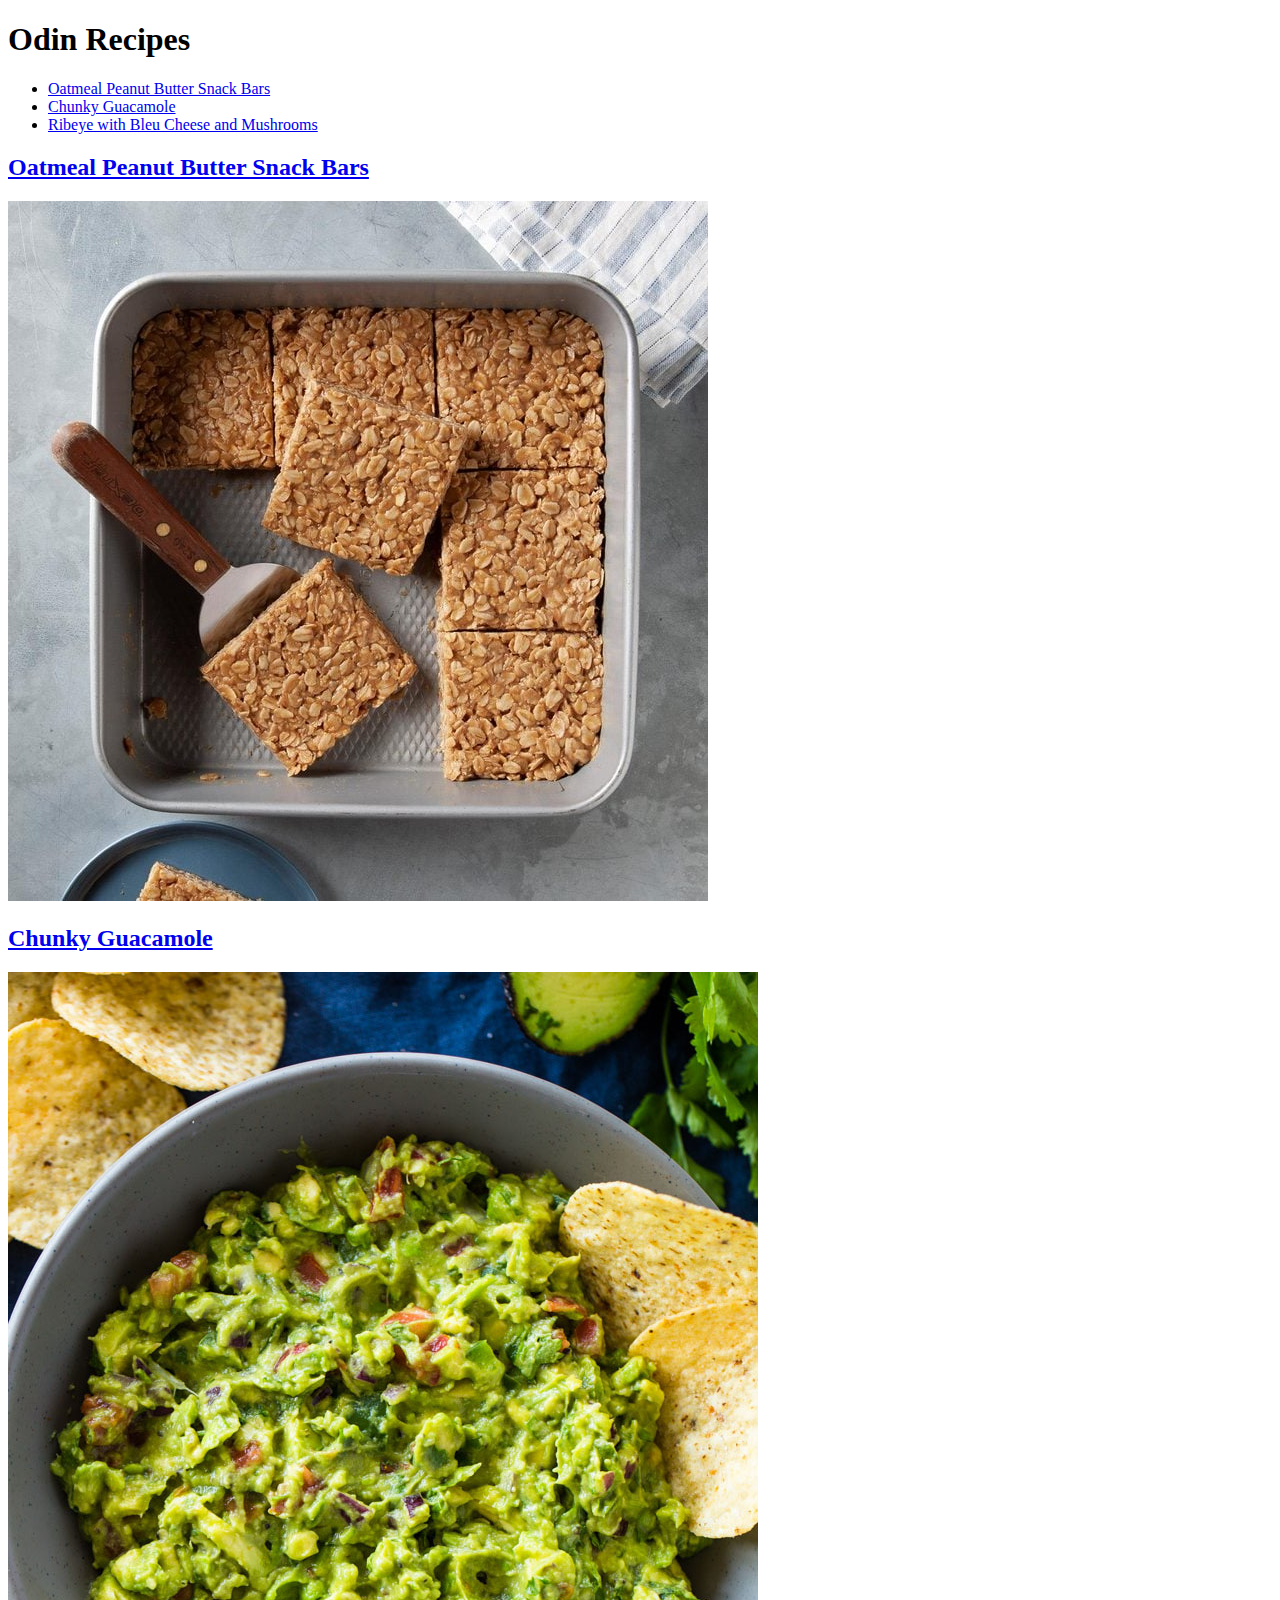
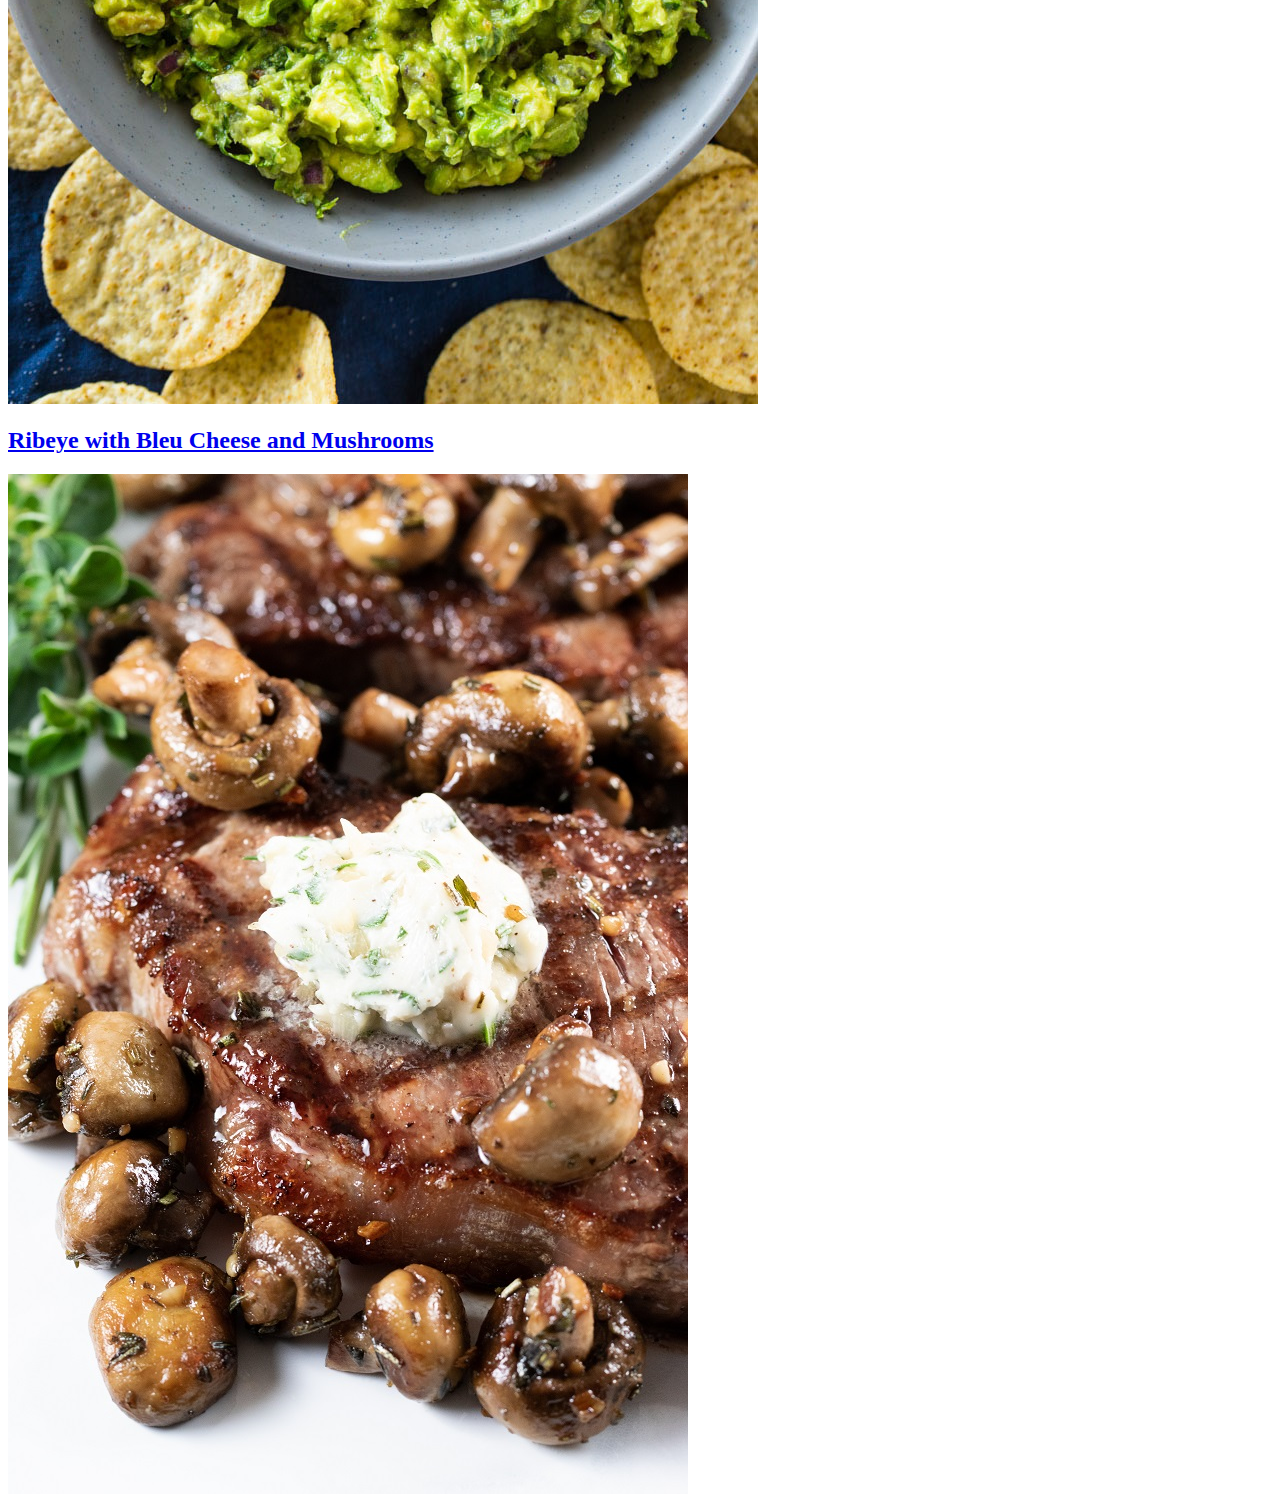
==== index.html @ cf12d93c "Repair typos" ====
<!DOCTYPE html>
<html lang="en">
<head>
    <meta charset="UTF-8">
    
    <title>Recipes Project</title>
</head>
<body>
    <h1>Odin Recipes</h1>
    
    <ul class="recipe-list">
        <li><a href="recipes/oatpbbar.html">Oatmeal Peanut Butter Snack Bars</a></li>
        <li><a href="recipes/chunkyguacamole.html">Chunky Guacamole</a></li>
        <li><a href="recipes/bcmushsteak.html">Ribeye with Bleu Cheese and Mushrooms</a></li>
    </ul>
  <div class="recipe-list">  
    <h2><a href="recipes/oatpbbar.html">Oatmeal Peanut Butter Snack Bars</a></h2>
        <a href="recipes/oatpbbar.html"><img src="./img/oatpb.jpg" alt="square pan with sliced oatmeal peanut butter squares. One bar is resting on offset spatula."></a>
    <h2><a href="recipes/chunkyguacamole.html">Chunky Guacamole</a></h2>
        <a href="recipes/chunkyguacamole.html"><img src="./img/guacamole.jpg" alt="grey bowl of chunky guacamole surrounded by tortilla chips"></a>
    <h2><a href="recipes/bcmushsteak.html">Ribeye with Bleu Cheese and Mushrooms</a></h2>
         <a href="recipes/bcmushsteak.html"><img src="img/bcmushsteak.jpg" alt="Steak topped with Bleu Cheese on plate. Small onions cascade off steak onto plate."></a>
</div>
        </body>
</html>
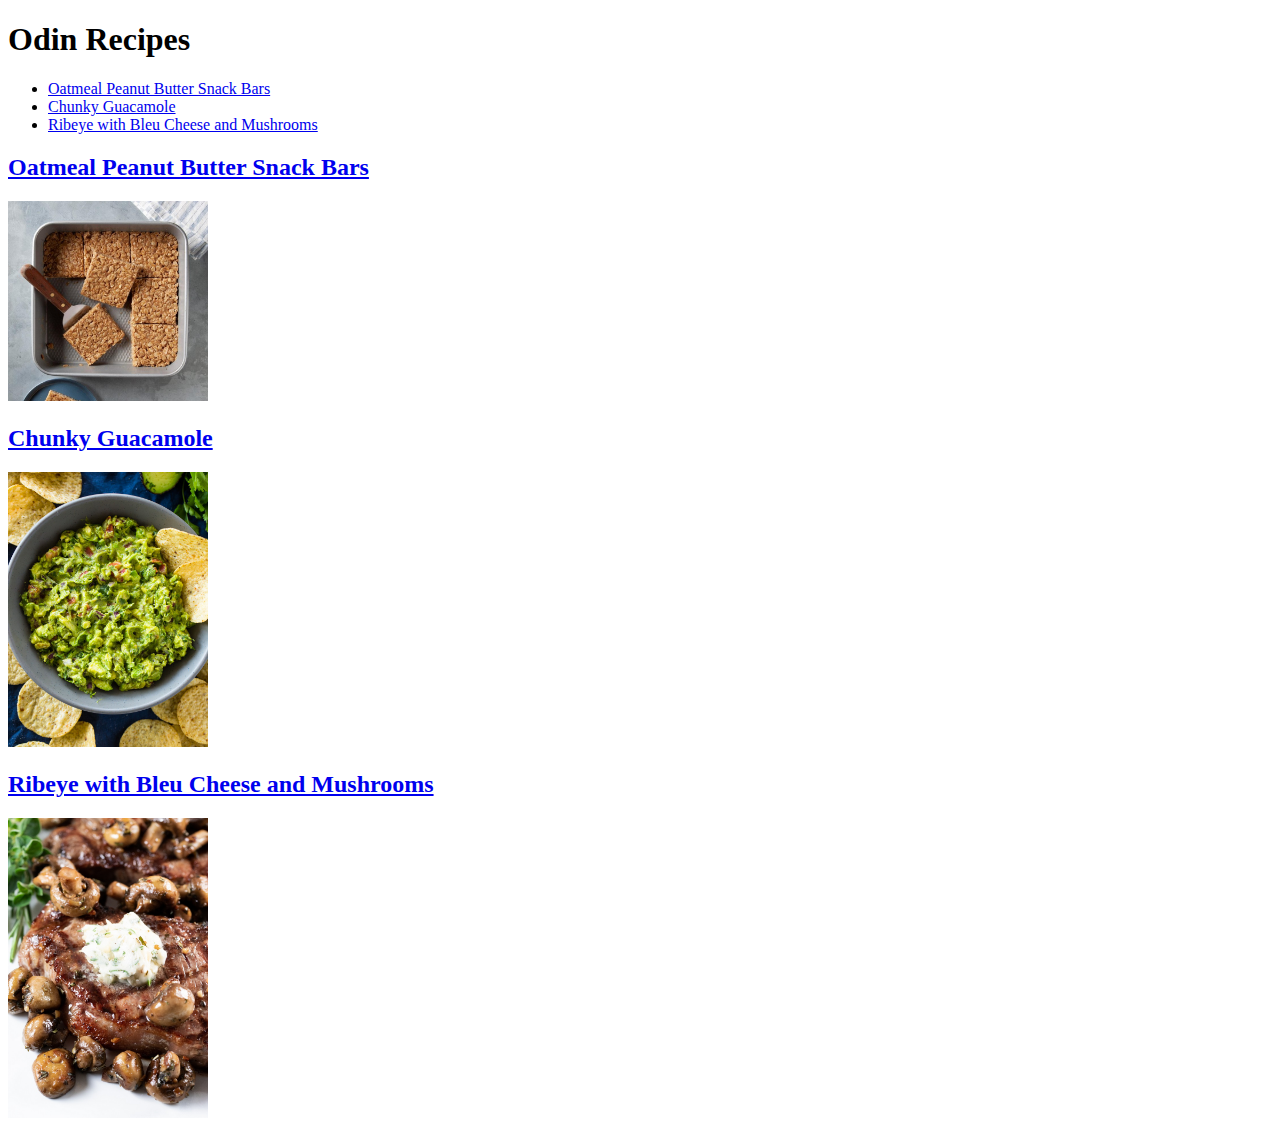
==== commit 1bafb602: "Link style.css to pages" ====
--- a/index.html
+++ b/index.html
@@ -2,7 +2,7 @@
 <html lang="en">
 <head>
     <meta charset="UTF-8">
-    
+    <link rel="stylesheet" href="style.css">
     <title>Recipes Project</title>
 </head>
 <body>
@@ -15,11 +15,11 @@
     </ul>
   <div class="recipe-list">  
     <h2><a href="recipes/oatpbbar.html">Oatmeal Peanut Butter Snack Bars</a></h2>
-        <a href="recipes/oatpbbar.html"><img src="./img/oatpb.jpg" alt="square pan with sliced oatmeal peanut butter squares. One bar is resting on offset spatula."></a>
+        <a href="recipes/oatpbbar.html"><img src="./img/oatpb.jpg" alt="square pan with sliced oatmeal peanut butter squares. One bar is resting on offset spatula." class="recipe-picture oat"></a>
     <h2><a href="recipes/chunkyguacamole.html">Chunky Guacamole</a></h2>
-        <a href="recipes/chunkyguacamole.html"><img src="./img/guacamole.jpg" alt="grey bowl of chunky guacamole surrounded by tortilla chips"></a>
+        <a href="recipes/chunkyguacamole.html"><img class="recipe-picture guacamole" src="./img/guacamole.jpg" alt="grey bowl of chunky guacamole surrounded by tortilla chips"></a>
     <h2><a href="recipes/bcmushsteak.html">Ribeye with Bleu Cheese and Mushrooms</a></h2>
-         <a href="recipes/bcmushsteak.html"><img src="img/bcmushsteak.jpg" alt="Steak topped with Bleu Cheese on plate. Small onions cascade off steak onto plate."></a>
+         <a href="recipes/bcmushsteak.html"><img class="recipe-picture steak" src="img/bcmushsteak.jpg" alt="Steak topped with Bleu Cheese on plate. Small onions cascade off steak onto plate."></a>
 </div>
         </body>
 </html>--- a/style.css
+++ b/style.css
@@ -0,0 +1,28 @@
+/* odin-recipes css additions */
+
+/* planned ideas: adjust images to be same size and smaller on page to reduce the need to scroll.
+heading description class - desc
+ingredients and instructions multiple classes
+classes: fonts, ingred, instruct on h3
+ul class ingred items (recipe pages)
+ol class items ordered (recipe pages)
+
+class recipe-list (index)
+add div to index 
+
+class recipe-picture (all pages)
+class oat, guacamole, steak (for each recipe)
+class optional
+class serve
+ID Alternatives
+class go-home links to index
+ID guac-recipe, steak-recipe
+*/
+
+.fonts {
+    font-family: Verdana, Geneva, Tahoma, sans-serif;
+}
+
+.recipe-picture {
+    width: 200px; 
+    height: auto;}
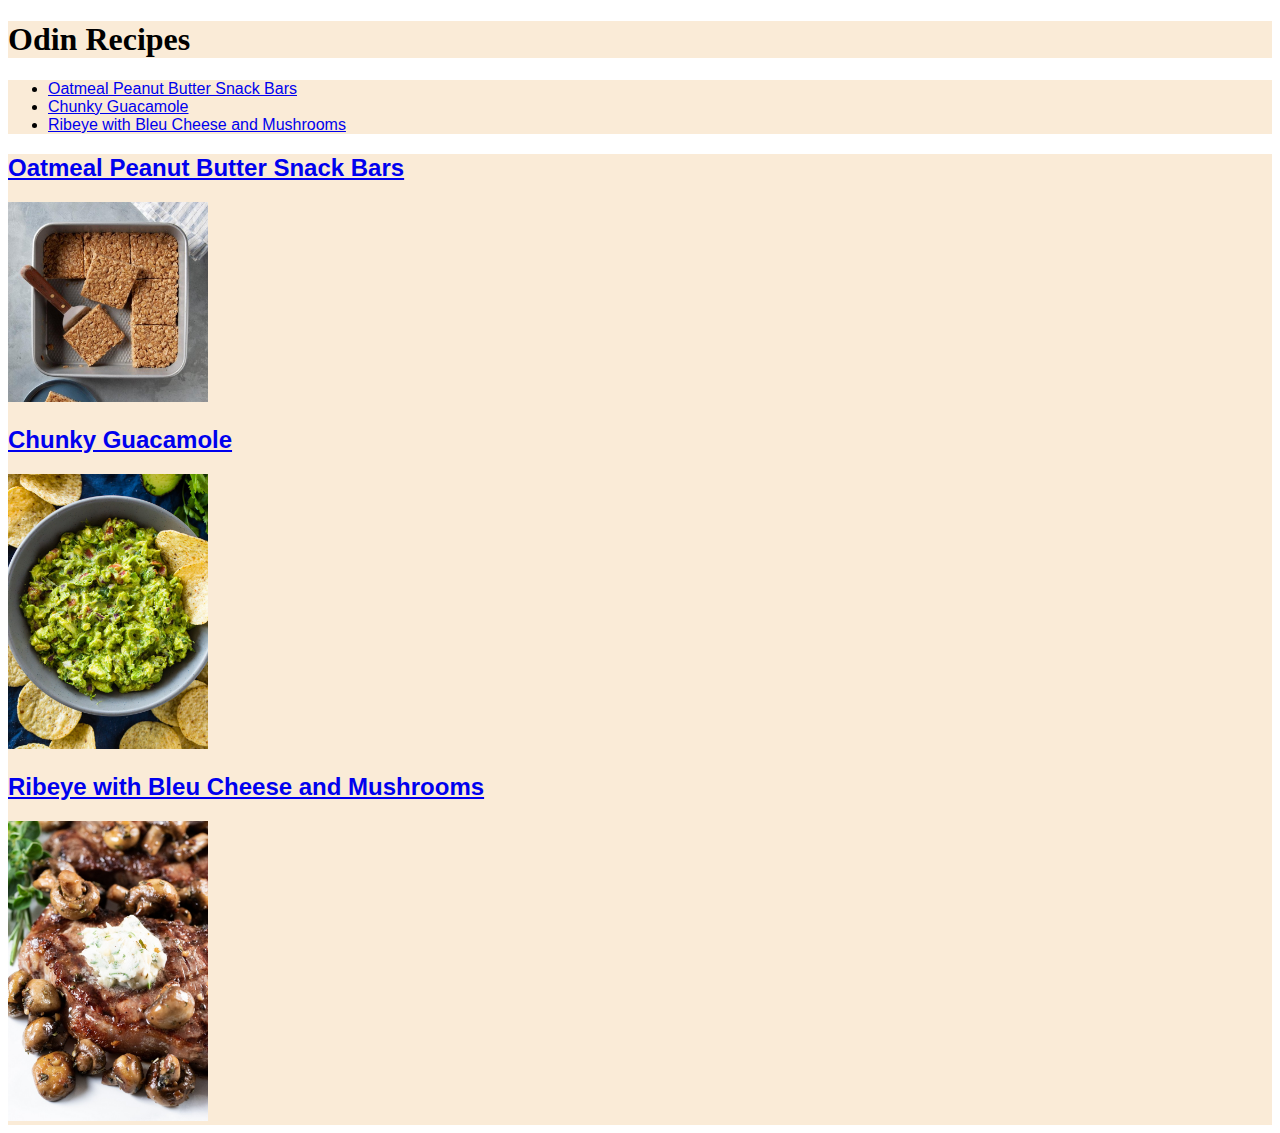
==== commit fa6b8c3a: "Add backgrounds" ====
--- a/index.html
+++ b/index.html
@@ -6,20 +6,20 @@
     <title>Recipes Project</title>
 </head>
 <body>
-    <h1>Odin Recipes</h1>
+    <h1 id="Odin">Odin Recipes</h1>
     
-    <ul class="recipe-list">
+    <ul class="recipe-list" id="Odin">
         <li><a href="recipes/oatpbbar.html">Oatmeal Peanut Butter Snack Bars</a></li>
         <li><a href="recipes/chunkyguacamole.html">Chunky Guacamole</a></li>
         <li><a href="recipes/bcmushsteak.html">Ribeye with Bleu Cheese and Mushrooms</a></li>
     </ul>
-  <div class="recipe-list">  
+  <div class="recipe-list fonts">  
     <h2><a href="recipes/oatpbbar.html">Oatmeal Peanut Butter Snack Bars</a></h2>
-        <a href="recipes/oatpbbar.html"><img src="./img/oatpb.jpg" alt="square pan with sliced oatmeal peanut butter squares. One bar is resting on offset spatula." class="recipe-picture oat"></a>
+        <a href="recipes/oatpbbar.html"><img class="recipe-picture recipe-title" src="./img/oatpb.jpg" alt="square pan with sliced oatmeal peanut butter squares. One bar is resting on offset spatula." ></a>
     <h2><a href="recipes/chunkyguacamole.html">Chunky Guacamole</a></h2>
-        <a href="recipes/chunkyguacamole.html"><img class="recipe-picture guacamole" src="./img/guacamole.jpg" alt="grey bowl of chunky guacamole surrounded by tortilla chips"></a>
+        <a href="recipes/chunkyguacamole.html"><img class="recipe-picture recipe-title" src="./img/guacamole.jpg" alt="grey bowl of chunky guacamole surrounded by tortilla chips"></a>
     <h2><a href="recipes/bcmushsteak.html">Ribeye with Bleu Cheese and Mushrooms</a></h2>
-         <a href="recipes/bcmushsteak.html"><img class="recipe-picture steak" src="img/bcmushsteak.jpg" alt="Steak topped with Bleu Cheese on plate. Small onions cascade off steak onto plate."></a>
+         <a href="recipes/bcmushsteak.html"><img class="recipe-picture recipe-title" src="img/bcmushsteak.jpg" alt="Steak topped with Bleu Cheese on plate. Small onions cascade off steak onto plate."></a>
 </div>
         </body>
 </html>--- a/style.css
+++ b/style.css
@@ -3,26 +3,74 @@
 /* planned ideas: adjust images to be same size and smaller on page to reduce the need to scroll.
 heading description class - desc
 ingredients and instructions multiple classes
-classes: fonts, ingred, instruct on h3
+classes: ingred, instruct on h3
 ul class ingred items (recipe pages)
 ol class items ordered (recipe pages)
 
 class recipe-list (index)
 add div to index 
 
-class recipe-picture (all pages)
-class oat, guacamole, steak (for each recipe)
 class optional
-class serve
 ID Alternatives
-class go-home links to index
-ID guac-recipe, steak-recipe
+
 */
 
-.fonts {
+.div.recipe-list {
+    font-size: 18px;
+    background-color: lightseagreen;
+}
+.div {
     font-family: Verdana, Geneva, Tahoma, sans-serif;
+    background-color:lightseagreen;
+}
+
+
+#Odin
+{
+    background-color:antiquewhite;
+}
+
+.ingred.items {
+    font-size: 18px;
+    color: brown;
 }
 
 .recipe-picture {
     width: 200px; 
     height: auto;}
+
+.go-home,
+#guac-recipe,
+#steak-recipe {
+    color:black; 
+    background-color: rgb(199, 212, 224);
+}
+.serve,
+#guac-recipe,
+#steak-recipe
+ {font-weight: bold;
+    color: darkgreen;}
+
+
+.recipe-list {
+   font-family: Arial, Helvetica, sans-serif;
+   font-size: 16px;
+}
+
+.recipe-title {
+    font-style: oblique;
+    color: rgb(136, 4, 4);
+    font-weight: 700;
+    font-size: 32px;
+}
+
+.desc,
+.items {
+    color: darkslateblue;
+}
+
+.desc,
+.fonts
+ {
+    background-color: antiquewhite;
+}
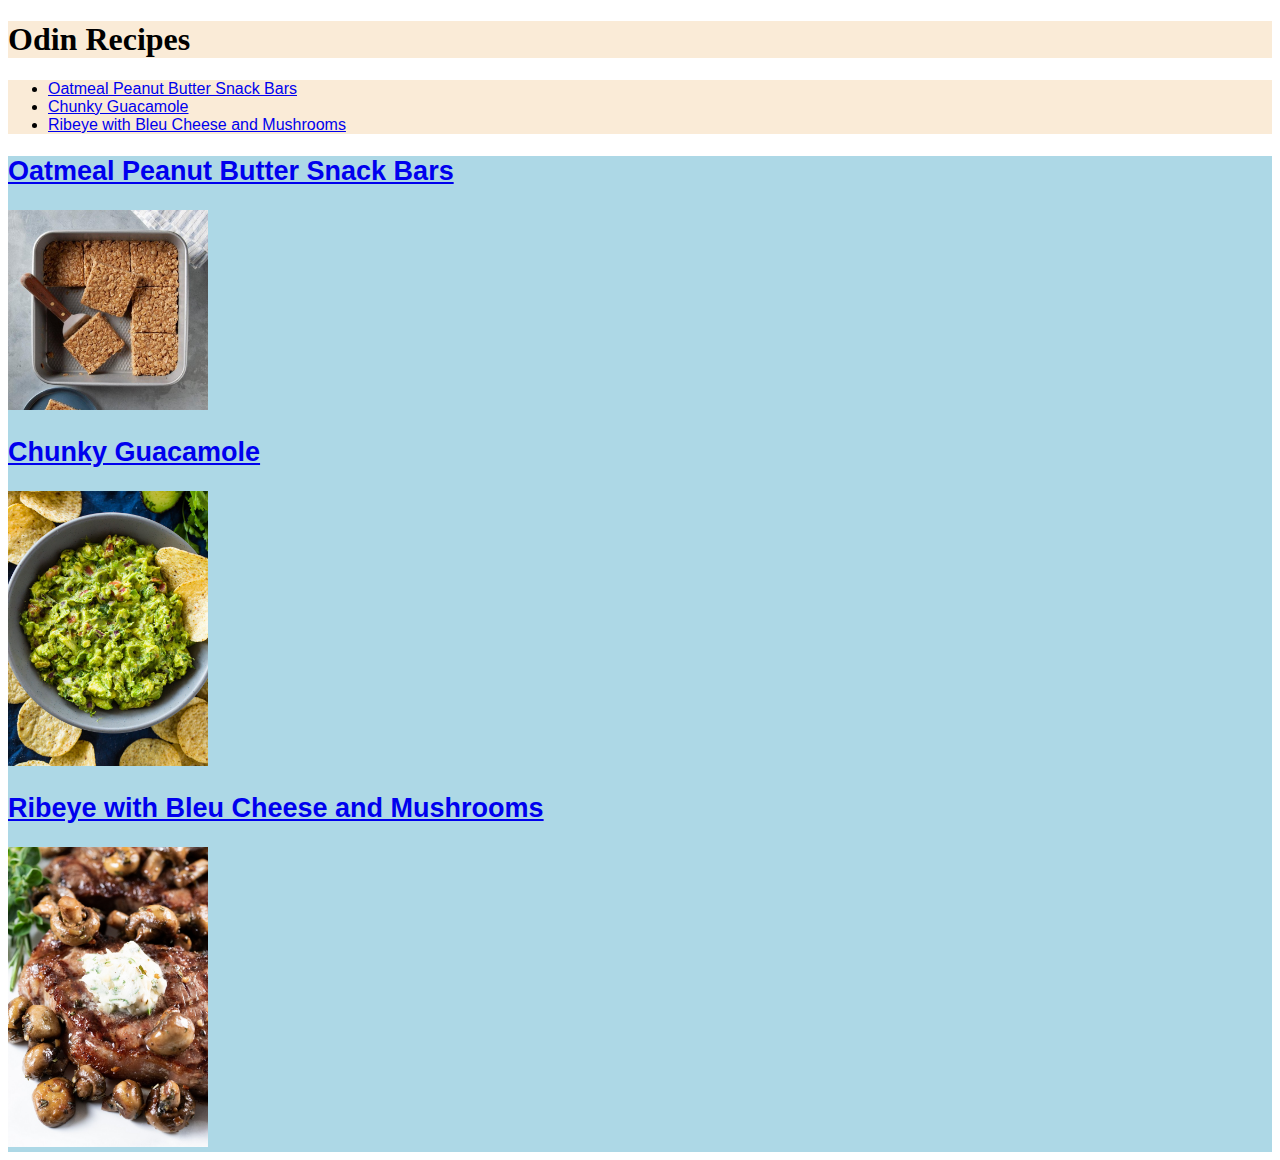
==== commit 4f19b080: "Correct selectors; cascade repair" ====
--- a/index.html
+++ b/index.html
@@ -8,12 +8,12 @@
 <body>
     <h1 id="Odin">Odin Recipes</h1>
     
-    <ul class="recipe-list" id="Odin">
+    <ul id="Odin" class="recipe-list">
         <li><a href="recipes/oatpbbar.html">Oatmeal Peanut Butter Snack Bars</a></li>
         <li><a href="recipes/chunkyguacamole.html">Chunky Guacamole</a></li>
         <li><a href="recipes/bcmushsteak.html">Ribeye with Bleu Cheese and Mushrooms</a></li>
     </ul>
-  <div class="recipe-list fonts">  
+  <div class="fonts recipe-list">  
     <h2><a href="recipes/oatpbbar.html">Oatmeal Peanut Butter Snack Bars</a></h2>
         <a href="recipes/oatpbbar.html"><img class="recipe-picture recipe-title" src="./img/oatpb.jpg" alt="square pan with sliced oatmeal peanut butter squares. One bar is resting on offset spatula." ></a>
     <h2><a href="recipes/chunkyguacamole.html">Chunky Guacamole</a></h2>
--- a/style.css
+++ b/style.css
@@ -1,33 +1,34 @@
 /* odin-recipes css additions */
 
 /* planned ideas: adjust images to be same size and smaller on page to reduce the need to scroll.
-heading description class - desc
-ingredients and instructions multiple classes
-classes: ingred, instruct on h3
-ul class ingred items (recipe pages)
-ol class items ordered (recipe pages)
 
-class recipe-list (index)
-add div to index 
 
-class optional
 ID Alternatives
 
 */
 
-.div.recipe-list {
+div.recipe-list {
     font-size: 18px;
-    background-color: lightseagreen;
-}
-.div {
-    font-family: Verdana, Geneva, Tahoma, sans-serif;
-    background-color:lightseagreen;
+   
 }
 
+
+.fonts.recipe-list
+{
+background-color:lightblue;}
 
 #Odin
 {
     background-color:antiquewhite;
+    
+}
+
+.desc,
+.items,
+.optional,
+#alternatives
+{
+    color: darkslateblue;
 }
 
 .ingred.items {
@@ -39,9 +40,10 @@
     width: 200px; 
     height: auto;}
 
-.go-home,
+.fonts.go-home,
 #guac-recipe,
-#steak-recipe {
+#steak-recipe,
+#alternatives {
     color:black; 
     background-color: rgb(199, 212, 224);
 }
@@ -65,12 +67,8 @@
 }
 
 .desc,
-.items {
-    color: darkslateblue;
+.fonts {
+    background-color: cadetblue;
 }
 
-.desc,
-.fonts
- {
-    background-color: antiquewhite;
-}
+
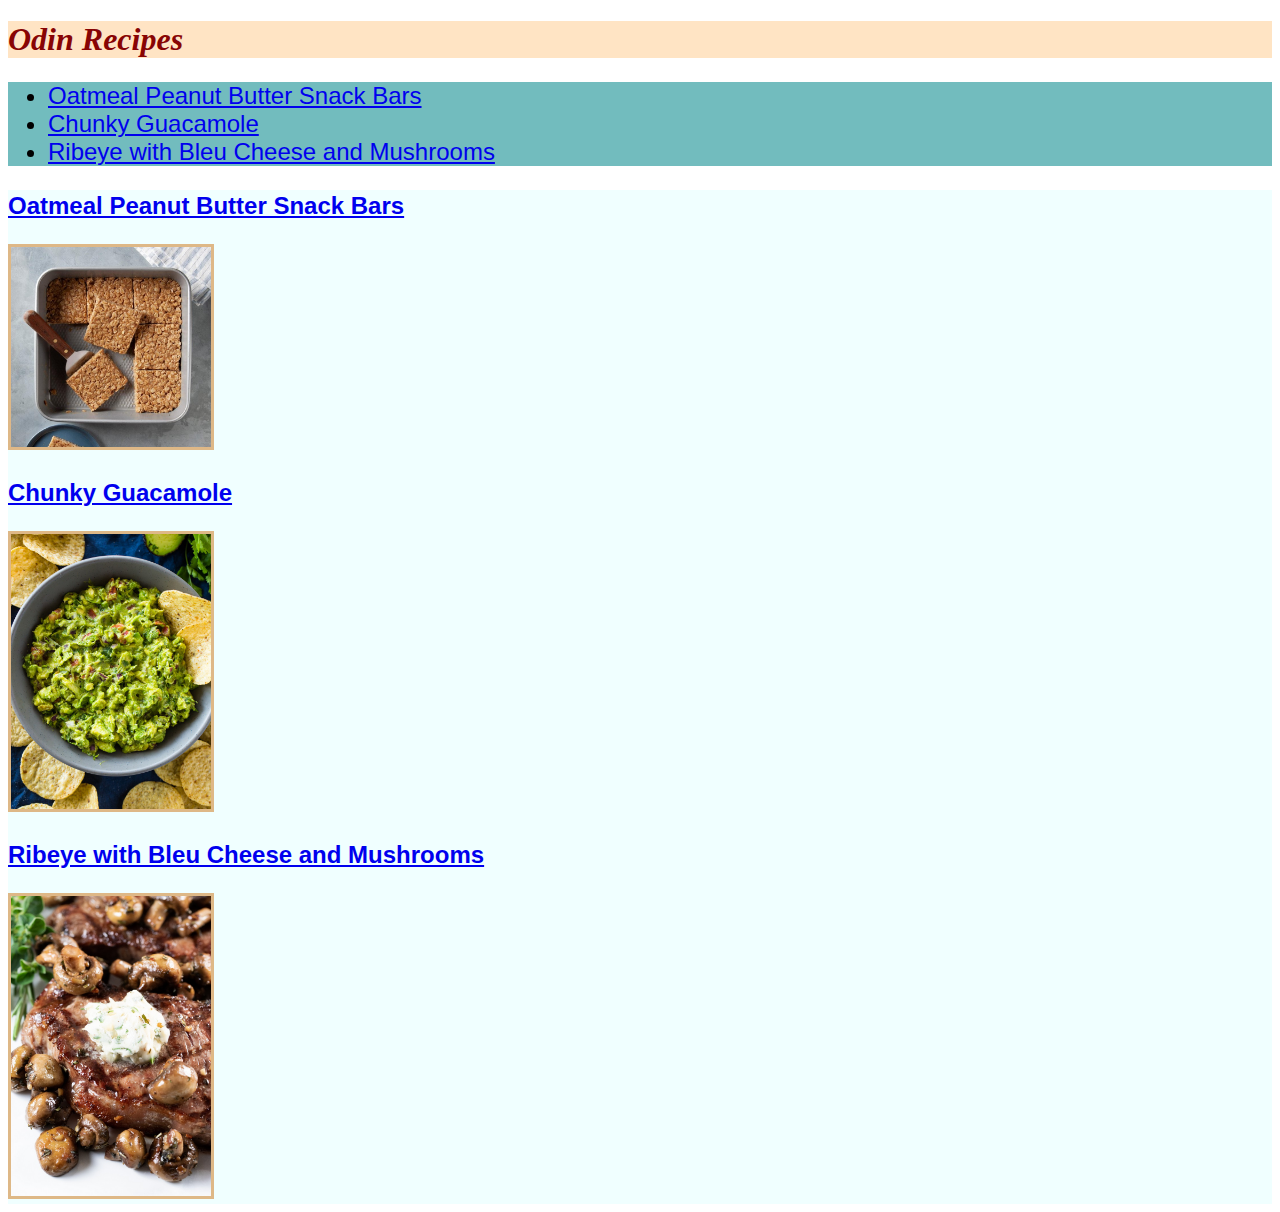
==== commit e527adda: "Add recipe-links, complete display aesthetics" ====
--- a/index.html
+++ b/index.html
@@ -8,17 +8,17 @@
 <body>
     <h1 id="Odin">Odin Recipes</h1>
     
-    <ul id="Odin" class="recipe-list">
+    <ul class="recipe-list recipe-links">
         <li><a href="recipes/oatpbbar.html">Oatmeal Peanut Butter Snack Bars</a></li>
         <li><a href="recipes/chunkyguacamole.html">Chunky Guacamole</a></li>
         <li><a href="recipes/bcmushsteak.html">Ribeye with Bleu Cheese and Mushrooms</a></li>
     </ul>
   <div class="fonts recipe-list">  
-    <h2><a href="recipes/oatpbbar.html">Oatmeal Peanut Butter Snack Bars</a></h2>
+    <h2><a href="recipes/oatpbbar.html" class="recipe-list">Oatmeal Peanut Butter Snack Bars</a></h2>
         <a href="recipes/oatpbbar.html"><img class="recipe-picture recipe-title" src="./img/oatpb.jpg" alt="square pan with sliced oatmeal peanut butter squares. One bar is resting on offset spatula." ></a>
-    <h2><a href="recipes/chunkyguacamole.html">Chunky Guacamole</a></h2>
+    <h2><a href="recipes/chunkyguacamole.html" class="recipe-list">Chunky Guacamole</a></h2>
         <a href="recipes/chunkyguacamole.html"><img class="recipe-picture recipe-title" src="./img/guacamole.jpg" alt="grey bowl of chunky guacamole surrounded by tortilla chips"></a>
-    <h2><a href="recipes/bcmushsteak.html">Ribeye with Bleu Cheese and Mushrooms</a></h2>
+    <h2><a href="recipes/bcmushsteak.html" class="recipe-list">Ribeye with Bleu Cheese and Mushrooms</a></h2>
          <a href="recipes/bcmushsteak.html"><img class="recipe-picture recipe-title" src="img/bcmushsteak.jpg" alt="Steak topped with Bleu Cheese on plate. Small onions cascade off steak onto plate."></a>
 </div>
         </body>
--- a/style.css
+++ b/style.css
@@ -15,13 +15,8 @@
 
 .fonts.recipe-list
 {
-background-color:lightblue;}
+background-color: azure;}
 
-#Odin
-{
-    background-color:antiquewhite;
-    
-}
 
 .desc,
 .items,
@@ -38,7 +33,9 @@
 
 .recipe-picture {
     width: 200px; 
-    height: auto;}
+    height: auto;
+    border-style: solid;
+    border-color: burlywood;}
 
 .fonts.go-home,
 #guac-recipe,
@@ -56,19 +53,22 @@
 
 .recipe-list {
    font-family: Arial, Helvetica, sans-serif;
-   font-size: 16px;
+   font-size: 24px;
 }
 
-.recipe-title {
+.recipe-title,
+#Odin {
     font-style: oblique;
     color: rgb(136, 4, 4);
     font-weight: 700;
     font-size: 32px;
+    background-color: bisque;
 }
 
 .desc,
-.fonts {
-    background-color: cadetblue;
+.fonts,
+.recipe-links {
+    background-color: rgb(114, 188, 190);
 }
 
 
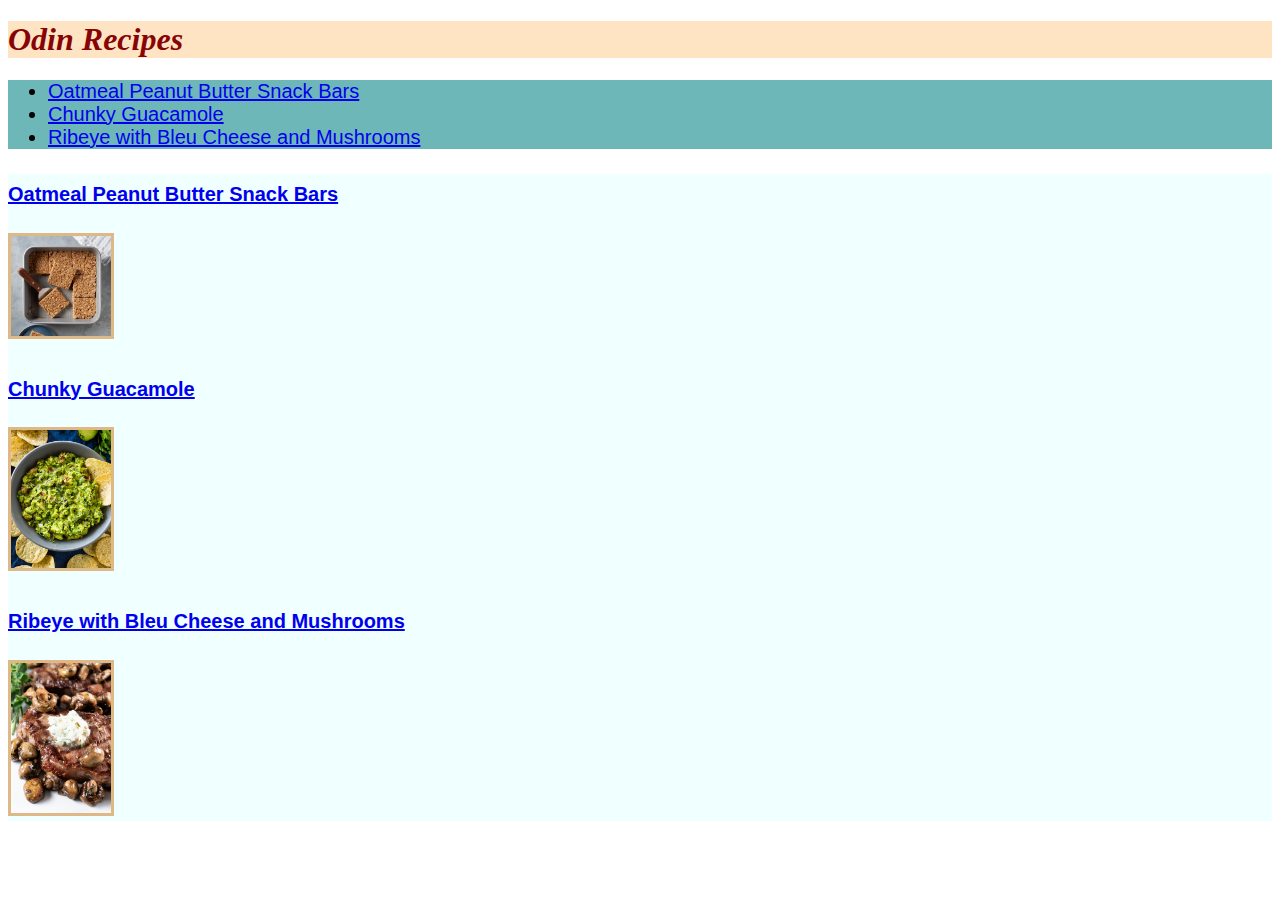
==== commit 70c9fb60: "Completed project" ====
--- a/index.html
+++ b/index.html
@@ -20,6 +20,6 @@
         <a href="recipes/chunkyguacamole.html"><img class="recipe-picture recipe-title" src="./img/guacamole.jpg" alt="grey bowl of chunky guacamole surrounded by tortilla chips"></a>
     <h2><a href="recipes/bcmushsteak.html" class="recipe-list">Ribeye with Bleu Cheese and Mushrooms</a></h2>
          <a href="recipes/bcmushsteak.html"><img class="recipe-picture recipe-title" src="img/bcmushsteak.jpg" alt="Steak topped with Bleu Cheese on plate. Small onions cascade off steak onto plate."></a>
-</div>
-        </body>
+  </div>
+</body>
 </html>--- a/style.css
+++ b/style.css
@@ -3,14 +3,7 @@
 /* planned ideas: adjust images to be same size and smaller on page to reduce the need to scroll.
 
 
-ID Alternatives
-
 */
-
-div.recipe-list {
-    font-size: 18px;
-   
-}
 
 
 .fonts.recipe-list
@@ -27,12 +20,12 @@
 }
 
 .ingred.items {
-    font-size: 18px;
+    font-size: 16px;
     color: brown;
 }
 
 .recipe-picture {
-    width: 200px; 
+    width: 100px; 
     height: auto;
     border-style: solid;
     border-color: burlywood;}
@@ -53,7 +46,7 @@
 
 .recipe-list {
    font-family: Arial, Helvetica, sans-serif;
-   font-size: 24px;
+   font-size: 20px;
 }
 
 .recipe-title,
@@ -68,7 +61,7 @@
 .desc,
 .fonts,
 .recipe-links {
-    background-color: rgb(114, 188, 190);
+    background-color: rgb(110, 183, 185);
 }
 
 
